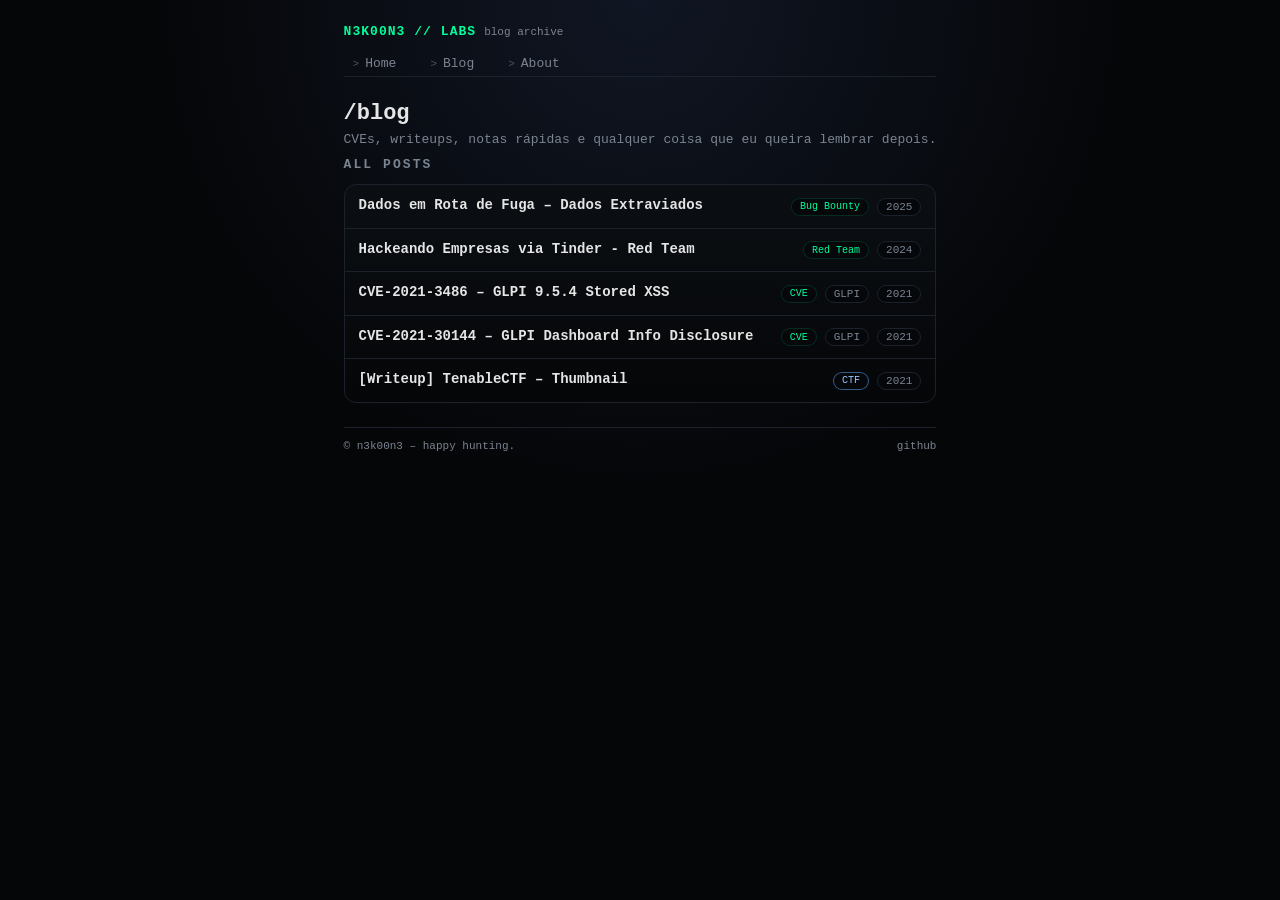
==== blog.html @ 2e6bb1fe "novo design de blog e novos posts" ====
<!DOCTYPE html>
<html lang="en">

<head>
  <meta charset="UTF-8">
  <title>Blog // n3k00n3 labs</title>
  <meta name="viewport" content="width=device-width, initial-scale=1">
  <link rel="stylesheet" href="./files/style.css">
</head>

<body>
  <div class="wrapper">
    <header>
      <div class="site-title">
        <a href="/">n3k00n3 // labs</a>
        <span>blog archive</span>
      </div>
      <nav>
        <a href="index.html">Home</a>
        <a href="blog.html">Blog</a>
        <a href="about.html">About</a>
      </nav>
    </header>

    <main>
      <section>
        <h1 class="hero-title">/blog</h1>
        <p class="hero-subtitle">
          CVEs, writeups, notas rápidas e qualquer coisa que eu queira lembrar depois.
        </p>
      </section>

      <section>
        <h2 class="section-title">all posts</h2>
        <ul class="post-list">
          <!-- Repete o bloco abaixo pra cada post -->
          <li class="post-item">
            <div class="post-header">
              <h3 class="post-title">
                <a href="/blog/09042025/dados-em-rota-de-fuga.html">
                  Dados em Rota de Fuga – Dados Extraviados
                </a>
              </h3>
              <div class="post-meta">
                <span class="badge cve">Bug Bounty</span>
                <span>2025</span>
              </div>
            </div>
          </li>

            <li class="post-item">
            <div class="post-header">
              <h3 class="post-title">
                <a href="/blog/13102024/hackeando-empresas-via-tinder.html">
                  Hackeando Empresas via Tinder - Red Team
                </a>
              </h3>
              <div class="post-meta">
                <span class="badge cve">Red Team</span>
                <span>2024</span>
              </div>
            </div>
          </li>

           <li class="post-item">
            <div class="post-header">
              <h3 class="post-title">
                <a href="/blog/09042021/cve-2021-3486-glpi-stored-xss.html">
                  CVE-2021-3486 – GLPI 9.5.4 Stored XSS
                </a>
              </h3>
              <div class="post-meta">
                <span class="badge cve">CVE</span>
                <span>GLPI</span>
                <span>2021</span>
              </div>
            </div>
          </li>

           <li class="post-item">
            <div class="post-header">
              <h3 class="post-title">
                <a href="/blog/06042021/cve-2021-30144-glpi-dashboard-info-disclosure.html">
                  CVE-2021-30144 – GLPI Dashboard Info Disclosure
                </a>
              </h3>
              <div class="post-meta">
                <span class="badge cve">CVE</span>
                <span>GLPI</span>
                <span>2021</span>
              </div>
            </div>
          </li>

          <li class="post-item">
            <div class="post-header">
              <h3 class="post-title">
                <a href="/blog/23022021/writeup-tenablectf-thumbnail.html">
                  [Writeup] TenableCTF – Thumbnail
                </a>
              </h3>
              <div class="post-meta">
                <span class="badge ctf">CTF</span>
                <span>2021</span>
              </div>
            </div>
          </li>

          <!-- adiciona os outros posts aqui da mesma forma -->
        </ul>
      </section>
    </main>

    <footer>
      <span>© n3k00n3 – happy hunting.</span>
      <span>
        <a href="https://github.com/n3k00n3" target="_blank" rel="noopener">github</a>
      </span>
    </footer>
  </div>
</body>

</html>
---- files/style.css ----
/* style.css – n3k00n3 labs */

:root {
  --bg: #050608;
  --bg-alt: #0b0f13;
  --fg: #e5e5e5;
  --muted: #7b8491;
  --accent: #00ff9c;
  --accent-soft: rgba(0, 255, 156, 0.15);
  --border: #1b222c;
  --danger: #ff4b81;
  --font-mono: "Fira Code", "JetBrains Mono", "SF Mono", Menlo, Monaco, Consolas, "Liberation Mono", "Courier New", monospace;
}

* {
  box-sizing: border-box;
}

html, body {
  margin: 0;
  padding: 0;
  background: radial-gradient(circle at top, #101623 0, var(--bg) 45%);
  color: var(--fg);
  font-family: var(--font-mono);
}

body {
  min-height: 100vh;
  display: flex;
  flex-direction: column;
}

/* Layout básico */

.wrapper {
  max-width: 900px;
  margin: 0 auto;
  padding: 24px 16px 40px;
}

header {
  border-bottom: 1px solid var(--border);
  margin-bottom: 24px;
}

.site-title {
  display: flex;
  align-items: baseline;
  gap: 8px;
}

.site-title a {
  text-decoration: none;
  color: var(--accent);
  font-weight: 600;
  letter-spacing: 0.08em;
  text-transform: uppercase;
  font-size: 13px;
}

.site-title span {
  color: var(--muted);
  font-size: 11px;
}

/* Nav */

nav {
  margin-top: 12px;
  display: flex;
  gap: 16px;
  flex-wrap: wrap;
}

nav a {
  font-size: 13px;
  text-decoration: none;
  color: var(--muted);
  padding: 4px 8px;
  border-radius: 999px;
  border: 1px solid transparent;
  display: inline-flex;
  align-items: center;
  gap: 6px;
  transition: all 0.16s ease-out;
}

nav a::before {
  content: ">";
  font-size: 11px;
  opacity: 0.6;
}

nav a:hover {
  color: var(--accent);
  border-color: var(--accent-soft);
  background: rgba(0, 255, 156, 0.05);
}

/* Conteúdo */

main {
  flex: 1;
}

/* Hero da home */

.hero {
  padding: 12px 16px 18px;
  background: linear-gradient(to bottom right, rgba(0, 255, 156, 0.05), transparent);
  border-radius: 12px;
  border: 1px solid var(--border);
  box-shadow: 0 0 32px rgba(0, 0, 0, 0.6);
  margin-bottom: 28px;
}

.hero-title {
  font-size: 22px;
  margin: 0 0 6px;
}

.hero-subtitle {
  font-size: 13px;
  color: var(--muted);
  margin: 0 0 10px;
}

.hero-meta {
  display: flex;
  flex-wrap: wrap;
  gap: 10px;
  font-size: 11px;
  color: var(--muted);
}

.hero-meta span {
  padding: 2px 8px;
  border-radius: 999px;
  background: #05070b;
  border: 1px solid var(--border);
}

/* Lista de posts */

.section-title {
  font-size: 13px;
  text-transform: uppercase;
  letter-spacing: 0.16em;
  color: var(--muted);
  margin: 0 0 12px;
}

.post-list {
  list-style: none;
  padding: 0;
  margin: 0;
  border-radius: 12px;
  border: 1px solid var(--border);
  background: linear-gradient(to bottom, var(--bg-alt), var(--bg));
}

.post-item + .post-item {
  border-top: 1px solid var(--border);
}

.post-item {
  padding: 12px 14px;
  display: flex;
  flex-direction: column;
  gap: 4px;
}

.post-header {
  display: flex;
  align-items: baseline;
  justify-content: space-between;
  gap: 12px;
}

.post-title {
  font-size: 14px;
  margin: 0;
}

.post-title a {
  color: var(--fg);
  text-decoration: none;
}

.post-title a:hover {
  color: var(--accent);
}

.post-meta {
  font-size: 11px;
  color: var(--muted);
  display: flex;
  flex-wrap: wrap;
  gap: 8px;
}

.badge {
  display: inline-flex;
  align-items: center;
  gap: 4px;
  font-size: 10px;
  padding: 2px 7px;
  border-radius: 999px;
  border: 1px solid var(--border);
  background: #05070b;
}

.badge.cve {
  border-color: var(--accent-soft);
  color: var(--accent);
}

.badge.ctf {
  border-color: rgba(102, 178, 255, 0.5);
  color: #99c7ff;
}

/* About */

.about {
  border-radius: 12px;
  border: 1px solid var(--border);
  background: linear-gradient(to bottom, var(--bg-alt), var(--bg));
  padding: 16px 18px;
  font-size: 14px;
  line-height: 1.7;
}

.about strong {
  color: var(--accent);
}

/* Footer */

footer {
  border-top: 1px solid var(--border);
  margin-top: 24px;
  padding-top: 12px;
  font-size: 11px;
  color: var(--muted);
  display: flex;
  justify-content: space-between;
  gap: 8px;
  flex-wrap: wrap;
}

footer a {
  color: var(--muted);
  text-decoration: none;
}

footer a:hover {
  color: var(--accent);
}

/* Responsivo básico */

@media (max-width: 640px) {
  .wrapper {
    padding: 20px 14px 32px;
  }

  .hero-title {
    font-size: 19px;
  }

  .post-header {
    flex-direction: column;
    align-items: flex-start;
  }
}

/* ============================
   Single post page
   ============================ */

.post-page {
  margin-top: 12px;
}

/* Header do post (título + subtítulo + meta) */

.post-header-single {
  padding: 16px 18px 14px;
  border-radius: 12px;
  border: 1px solid var(--border);
  background: linear-gradient(
    to bottom right,
    rgba(0, 255, 156, 0.05),
    rgba(0, 0, 0, 0.8)
  );
  box-shadow: 0 0 22px rgba(0, 0, 0, 0.7);
}

.post-title-main {
  font-size: 20px;
  margin: 0 0 4px;
}

.post-subtitle {
  font-size: 13px;
  color: var(--muted);
  margin: 0 0 8px;
}

.post-meta {
  display: flex;
  flex-wrap: wrap;
  gap: 8px;
  font-size: 11px;
  color: var(--muted);
}

.post-meta span {
  padding: 2px 8px;
  border-radius: 999px;
  border: 1px solid var(--border);
  background: #05070b;
}

/* Corpo do post */

.post-body {
  margin-top: 22px;
  font-size: 14px;
  line-height: 1.7;
}

.post-body p {
  margin: 0 0 1em;
  color: var(--fg);
}

.post-body h2,
.post-body h3 {
  margin-top: 1.8em;
  margin-bottom: 0.6em;
  font-size: 15px;
  color: var(--accent);
}

.post-body h3::before {
  content: "# ";
  color: var(--muted);
}

/* Imagens / figuras */

.post-body figure {
  margin: 20px auto;
  max-width: 820px;
  border-radius: 12px;
  border: 1px solid var(--border);
  background: #05070b;
  padding: 10px 10px 8px;
}

.post-body figure img {
  display: block;
  width: 100%;
  border-radius: 8px;
}

.post-body figcaption {
  margin-top: 6px;
  font-size: 11px;
  text-align: center;
  color: var(--muted);
}

/* Bloco de references no final */

.post-footer-block {
  margin-top: 26px;
  padding-top: 16px;
  border-top: 1px dashed var(--border);
  font-size: 13px;
}

.post-footer-block h2 {
  font-size: 14px;
  text-transform: uppercase;
  letter-spacing: 0.12em;
  color: var(--muted);
  margin: 0 0 8px;
}

.post-footer-block ul {
  padding-left: 18px;
  margin: 0;
}

.post-footer-block li {
  margin-bottom: 4px;
}

/* Hack The Planet "assinatura" */

.hack-the-planet {
  margin-top: 20px;
  font-size: 12px;
  color: var(--muted);
  text-align: right;
  opacity: 0.85;
}
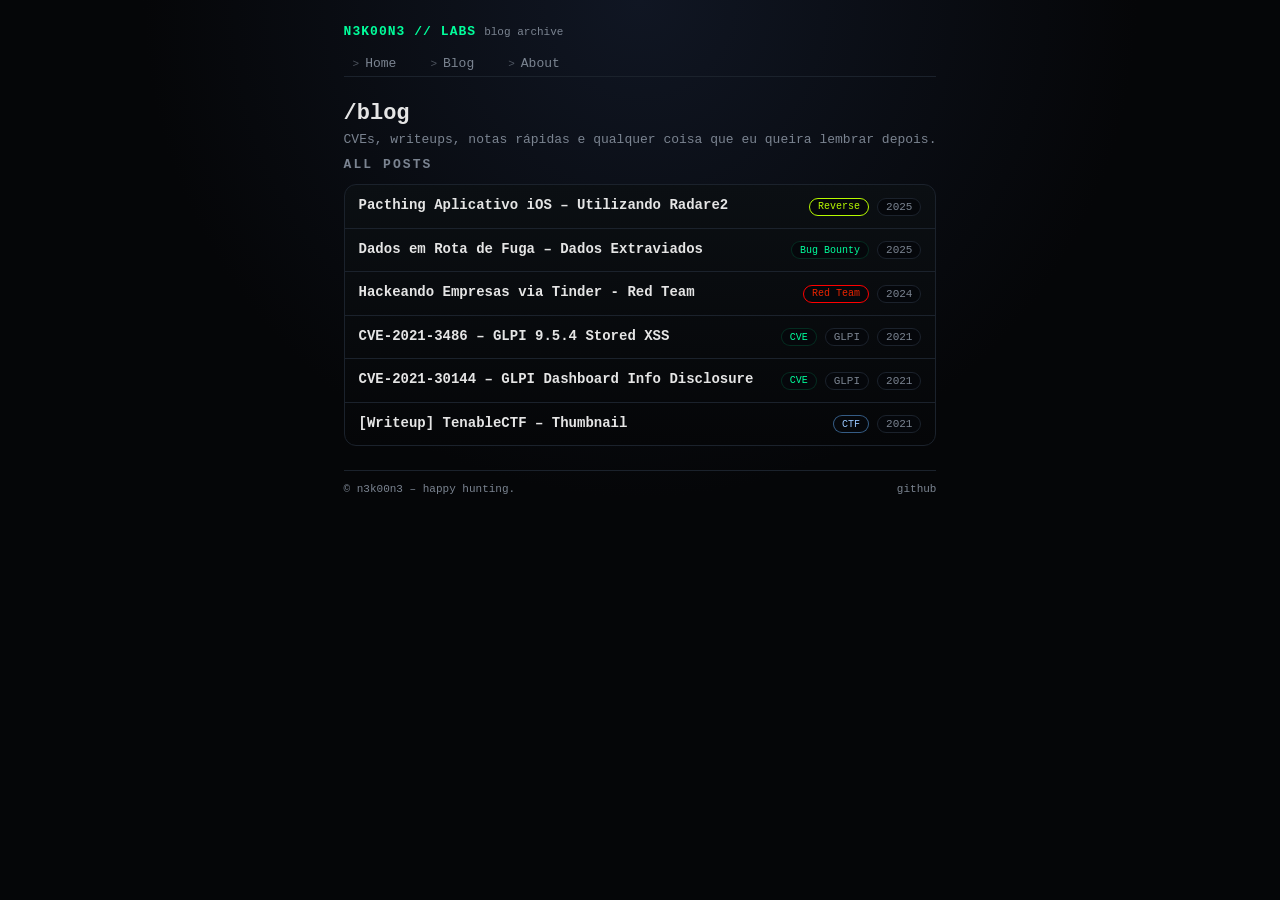
==== commit 0ce6e8c5: "ajustando e linkando post" ====
--- a/blog.html
+++ b/blog.html
@@ -37,6 +37,21 @@
           <li class="post-item">
             <div class="post-header">
               <h3 class="post-title">
+                <a href="/blog/27112025/patching-ios-app.html ">
+                  Pacthing Aplicativo iOS – Utilizando Radare2
+                </a>
+              </h3>
+              <div class="post-meta">
+                <span class="badge reverse">Reverse</span>
+                <span>2025</span>
+              </div>
+            </div>
+          </li>
+
+
+          <li class="post-item">
+            <div class="post-header">
+              <h3 class="post-title">
                 <a href="/blog/09042025/dados-em-rota-de-fuga.html">
                   Dados em Rota de Fuga – Dados Extraviados
                 </a>
@@ -56,7 +71,7 @@
                 </a>
               </h3>
               <div class="post-meta">
-                <span class="badge cve">Red Team</span>
+                <span class="badge redteam">Red Team</span>
                 <span>2024</span>
               </div>
             </div>
--- a/files/style.css
+++ b/files/style.css
@@ -220,6 +220,15 @@
   color: #99c7ff;
 }
 
+.badge.reverse {
+  border-color: hsl(76, 100%, 49%);;
+  color: hsl(76, 100%, 49%);
+}
+
+.badge.redteam {
+  border-color: hsl(0, 100%, 50%);;
+  color: hsl(9, 99%, 46%);
+}
 /* About */
 
 .about {
@@ -408,3 +417,65 @@
   text-align: right;
   opacity: 0.85;
 }
+
+/* ============================
+   Code Blocks & Syntax Style
+   ============================ */
+
+pre {
+  background: #0c1117;
+  padding: 14px 16px;
+  border-radius: 10px;
+  border: 1px solid var(--border);
+  overflow-x: auto;
+  font-size: 13px;
+  line-height: 1.55;
+  margin: 18px 0;
+}
+
+pre code {
+  font-family: var(--font-mono);
+  color: #c8d1da;
+}
+
+/* Inline code */
+code {
+  font-family: var(--font-mono);
+  background: rgba(0, 255, 156, 0.08);
+  border: 1px solid var(--accent-soft);
+  padding: 1px 4px;
+  border-radius: 4px;
+  color: var(--accent);
+  font-size: 95%;
+}
+
+/* Syntax Highlighting Básico */
+code .keyword { color: #00ff9c; font-weight: 600; }
+code .string { color: #9cdcfe; }
+code .number { color: #ffb454; }
+code .comment { color: #6a737d; font-style: italic; }
+code .function { color: #77dd88; }
+code .property { color: #e5c07b; }
+code .error { color: #ff4b81; font-weight: bold; }
+
+
+/* Custom image sizing options */
+
+.img-small {
+  width: 40% !important;
+}
+
+.img-medium {
+  width: 60% !important;
+}
+
+.img-large {
+  width: 80% !important;
+}
+
+/* Centralizar imagens menores */
+figure img.img-small,
+figure img.img-medium,
+figure img.img-large {
+  margin: 0 auto;
+}
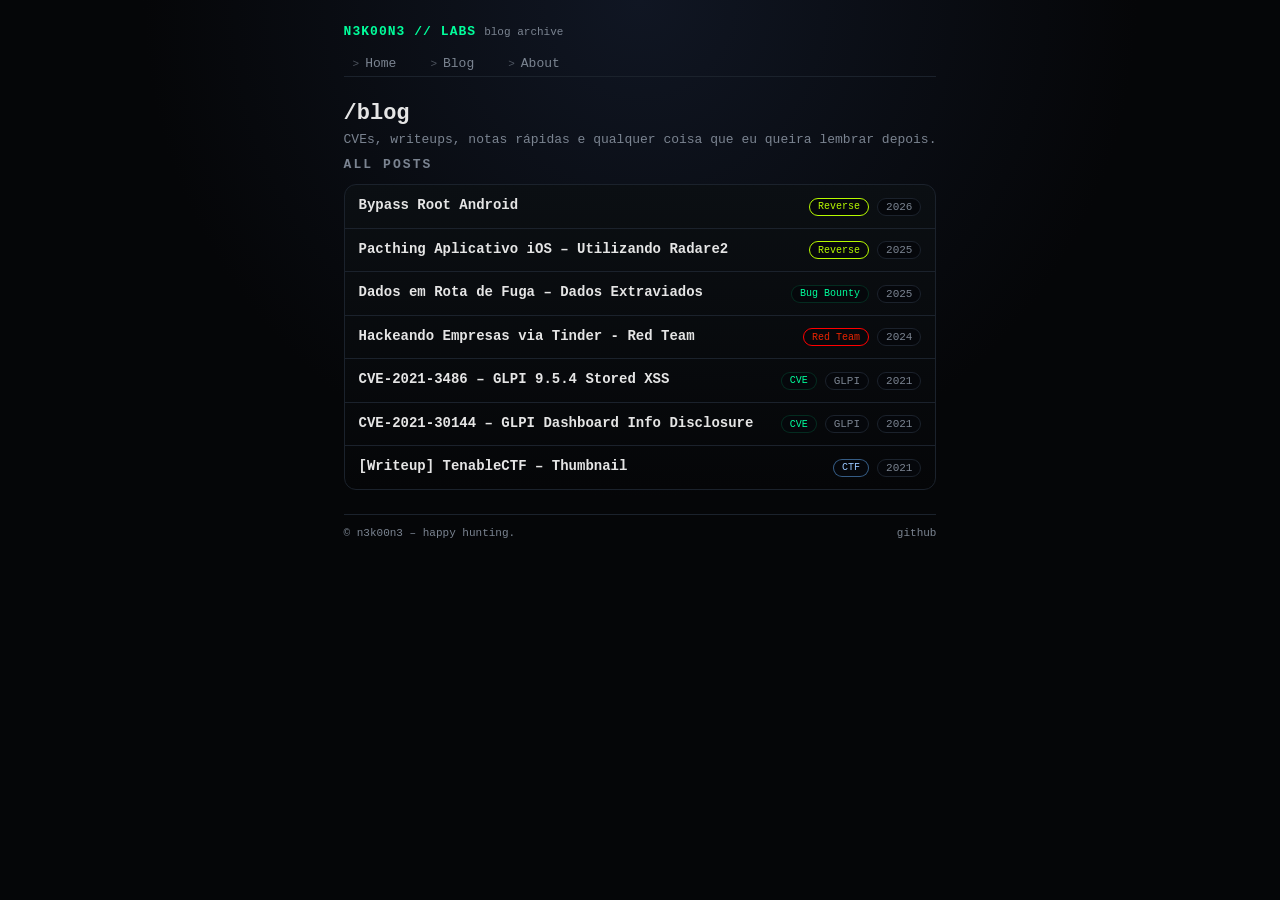
==== commit c6d4c529: "Adding bypass root android" ====
--- a/blog.html
+++ b/blog.html
@@ -34,6 +34,21 @@
         <h2 class="section-title">all posts</h2>
         <ul class="post-list">
           <!-- Repete o bloco abaixo pra cada post -->
+
+          <li class="post-item">
+            <div class="post-header">
+              <h3 class="post-title">
+                <a href="/blog/28022026/bypass-root.html ">
+                  Bypass Root Android 
+                </a>
+              </h3>
+              <div class="post-meta">
+                <span class="badge reverse">Reverse</span>
+                <span>2026</span>
+              </div>
+            </div>
+          </li>
+
           <li class="post-item">
             <div class="post-header">
               <h3 class="post-title">
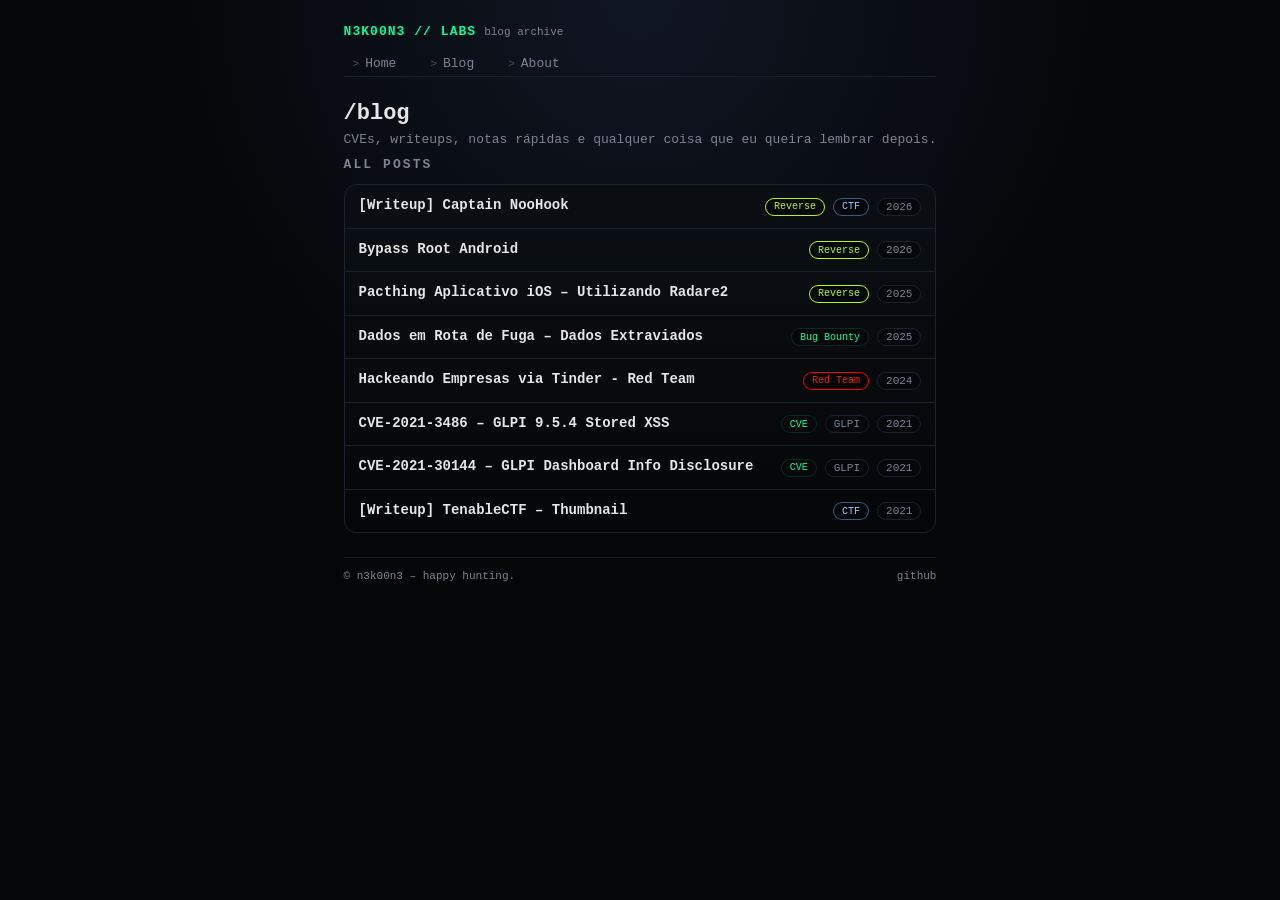
==== commit 9e2f01e2: "Adding Captain NoHook writeup" ====
--- a/blog.html
+++ b/blog.html
@@ -34,6 +34,21 @@
         <h2 class="section-title">all posts</h2>
         <ul class="post-list">
           <!-- Repete o bloco abaixo pra cada post -->
+
+          <li class="post-item">
+            <div class="post-header">
+              <h3 class="post-title">
+                <a href="/blog/06032026/CaptainNohook.html">
+                  [Writeup] Captain NooHook 
+                </a>
+              </h3>
+              <div class="post-meta">
+                <span class="badge reverse">Reverse</span>
+                <span class="badge ctf">CTF</span>
+                <span>2026</span>
+              </div>
+            </div>
+          </li>
 
           <li class="post-item">
             <div class="post-header">
